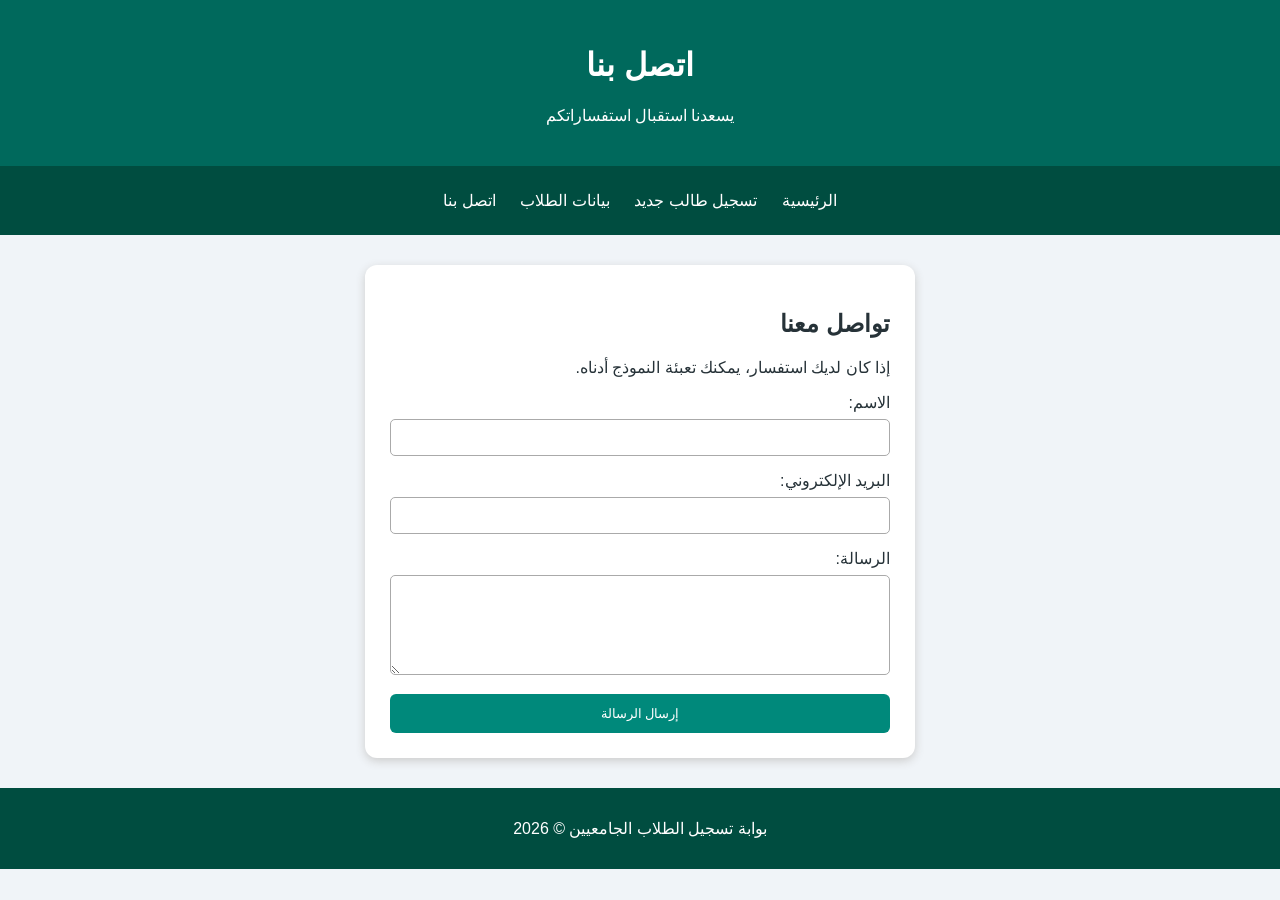
==== contact.html @ b2bc07c4 "Add files via upload" ====
<!DOCTYPE html>
<html lang="ar" dir="rtl">
<head>
    <meta charset="UTF-8">
    <meta name="viewport" content="width=device-width, initial-scale=1.0">
    <title>اتصل بنا</title>

    <style>
        body {
            font-family: Arial, sans-serif;
            background: #f0f4f8;
            margin: 0;
            color: #263238;
        }

        header {
            background: #00695c;
            color: white;
            text-align: center;
            padding: 25px;
        }

        nav {
            background: #004d40;
            text-align: center;
            padding: 15px;
        }

        nav a {
            color: white;
            text-decoration: none;
            margin: 10px;
            display: inline-block;
        }

        nav a:hover {
            color: yellow;
        }

        .card {
            background: white;
            max-width: 500px;
            margin: 30px auto;
            padding: 25px;
            border-radius: 12px;
            box-shadow: 0 3px 10px #cccccc;
        }

        label {
            display: block;
            margin-top: 15px;
        }

        input, textarea {
            width: 100%;
            padding: 10px;
            margin-top: 7px;
            box-sizing: border-box;
            border: 1px solid #aaa;
            border-radius: 5px;
        }

        textarea {
            height: 100px;
            resize: vertical;
        }

        button {
            width: 100%;
            padding: 12px;
            margin-top: 15px;
            background: #00897b;
            color: white;
            border: none;
            border-radius: 6px;
        }

        footer {
            background: #004d40;
            color: white;
            text-align: center;
            padding: 15px;
        }
    </style>
</head>

<body>

<header>
    <h1>اتصل بنا</h1>
    <p>يسعدنا استقبال استفساراتكم</p>
</header>

<nav>
    <a href="index.html">الرئيسية</a>
    <a href="register.html">تسجيل طالب جديد</a>
    <a href="students.html">بيانات الطلاب</a>
    <a href="contact.html">اتصل بنا</a>
</nav>

<div class="card">

    <h2>تواصل معنا</h2>

    <p>إذا كان لديك استفسار، يمكنك تعبئة النموذج أدناه.</p>

    <form onsubmit="alert('تم إرسال الرسالة التجريبية بنجاح!'); return false;">

        <label for="name">الاسم:</label>
        <input type="text" id="name" required>

        <label for="email">البريد الإلكتروني:</label>
        <input type="email" id="email" required>

        <label for="message">الرسالة:</label>
        <textarea id="message" required></textarea>

        <button type="submit">إرسال الرسالة</button>

    </form>

</div>

<footer>
    <p>بوابة تسجيل الطلاب الجامعيين © 2026</p>
</footer>

</body>
</html>
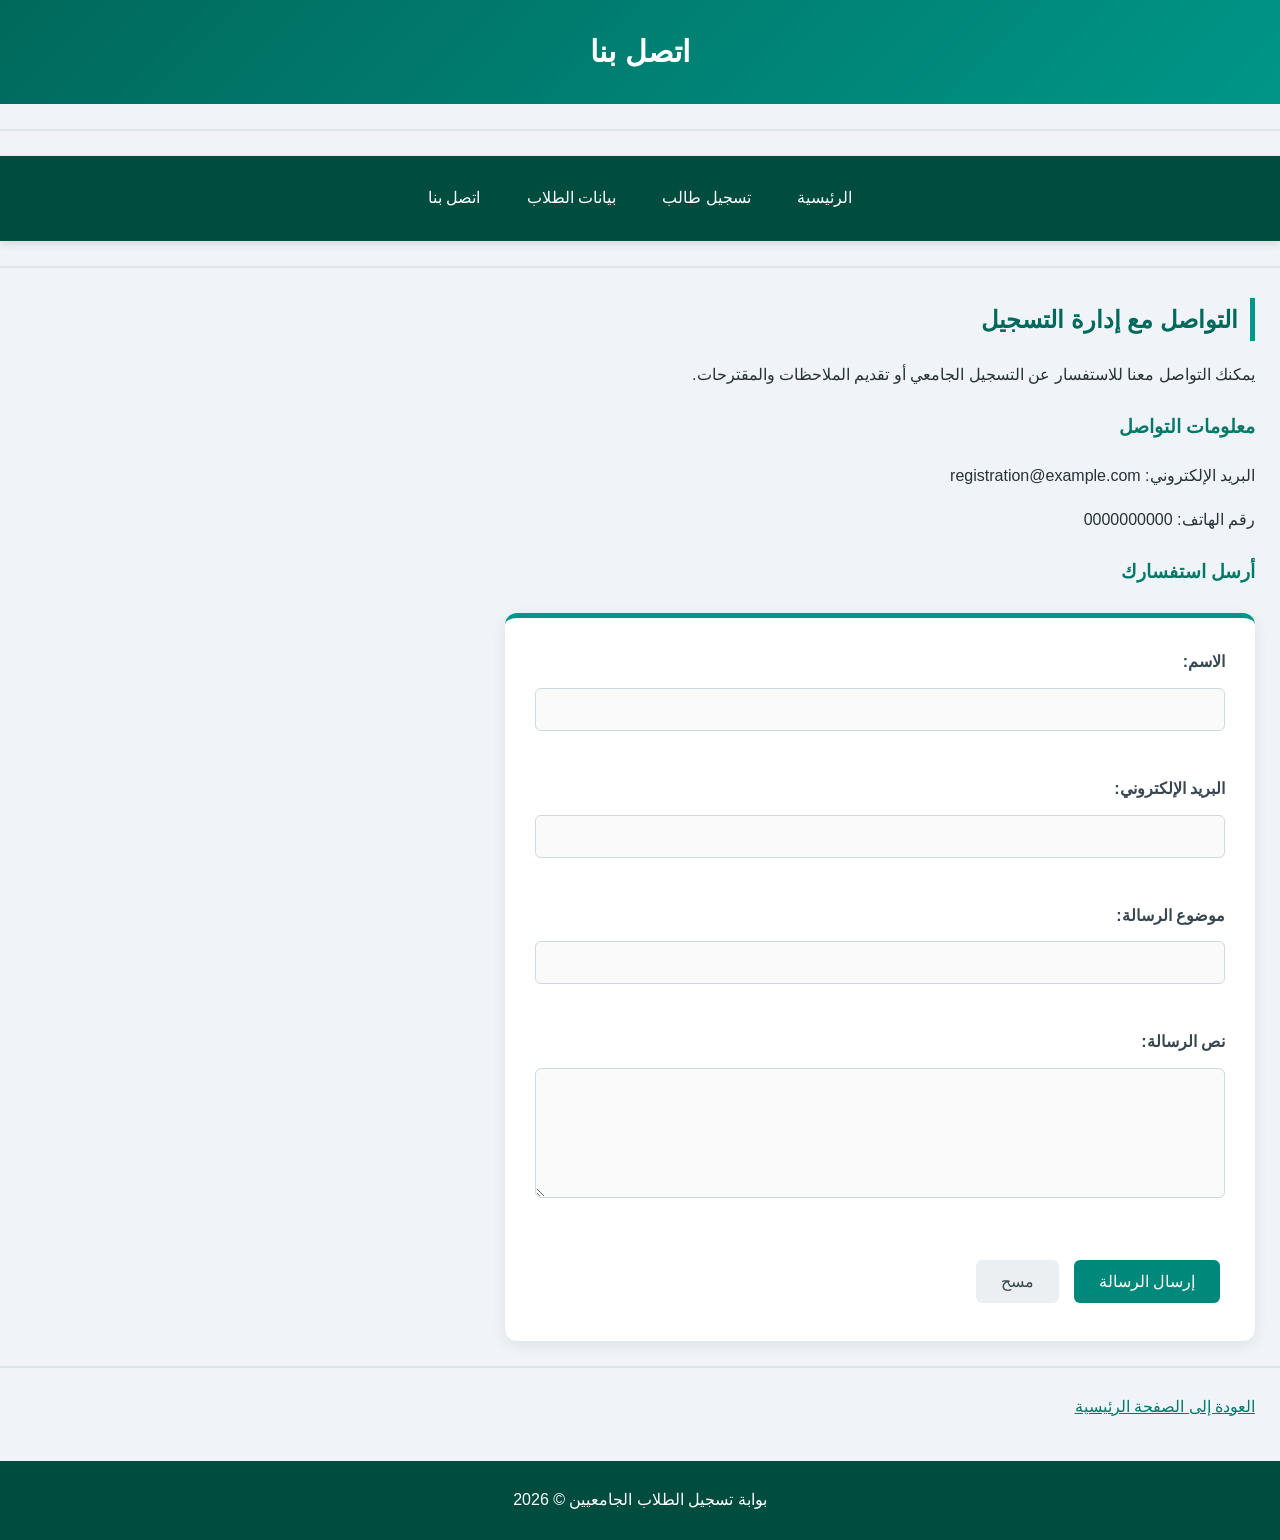
==== commit 704ef613: "Refactor contact.html for better organization Updated contact.html to use external stylesheet and im" ====
--- a/contact.html
+++ b/contact.html
@@ -1,129 +1,83 @@
 <!DOCTYPE html>
 <html lang="ar" dir="rtl">
+
 <head>
     <meta charset="UTF-8">
     <meta name="viewport" content="width=device-width, initial-scale=1.0">
     <title>اتصل بنا</title>
 
-    <style>
-        body {
-            font-family: Arial, sans-serif;
-            background: #f0f4f8;
-            margin: 0;
-            color: #263238;
-        }
-
-        header {
-            background: #00695c;
-            color: white;
-            text-align: center;
-            padding: 25px;
-        }
-
-        nav {
-            background: #004d40;
-            text-align: center;
-            padding: 15px;
-        }
-
-        nav a {
-            color: white;
-            text-decoration: none;
-            margin: 10px;
-            display: inline-block;
-        }
-
-        nav a:hover {
-            color: yellow;
-        }
-
-        .card {
-            background: white;
-            max-width: 500px;
-            margin: 30px auto;
-            padding: 25px;
-            border-radius: 12px;
-            box-shadow: 0 3px 10px #cccccc;
-        }
-
-        label {
-            display: block;
-            margin-top: 15px;
-        }
-
-        input, textarea {
-            width: 100%;
-            padding: 10px;
-            margin-top: 7px;
-            box-sizing: border-box;
-            border: 1px solid #aaa;
-            border-radius: 5px;
-        }
-
-        textarea {
-            height: 100px;
-            resize: vertical;
-        }
-
-        button {
-            width: 100%;
-            padding: 12px;
-            margin-top: 15px;
-            background: #00897b;
-            color: white;
-            border: none;
-            border-radius: 6px;
-        }
-
-        footer {
-            background: #004d40;
-            color: white;
-            text-align: center;
-            padding: 15px;
-        }
-    </style>
+    <link rel="stylesheet" href="style.css">
 </head>
 
 <body>
 
-<header>
     <h1>اتصل بنا</h1>
-    <p>يسعدنا استقبال استفساراتكم</p>
-</header>
 
-<nav>
-    <a href="index.html">الرئيسية</a>
-    <a href="register.html">تسجيل طالب جديد</a>
-    <a href="students.html">بيانات الطلاب</a>
-    <a href="contact.html">اتصل بنا</a>
-</nav>
+    <hr>
 
-<div class="card">
+    <nav>
+        <a href="index.html">الرئيسية</a>
+        <a href="register.html">تسجيل طالب</a>
+        <a href="students.html">بيانات الطلاب</a>
+        <a href="contact.html">اتصل بنا</a>
+    </nav>
 
-    <h2>تواصل معنا</h2>
+    <hr>
 
-    <p>إذا كان لديك استفسار، يمكنك تعبئة النموذج أدناه.</p>
+    <h2>التواصل مع إدارة التسجيل</h2>
 
-    <form onsubmit="alert('تم إرسال الرسالة التجريبية بنجاح!'); return false;">
+    <p>
+        يمكنك التواصل معنا للاستفسار عن التسجيل الجامعي
+        أو تقديم الملاحظات والمقترحات.
+    </p>
+
+    <h3>معلومات التواصل</h3>
+
+    <p>البريد الإلكتروني: registration@example.com</p>
+
+    <p>رقم الهاتف: 0000000000</p>
+
+    <h3>أرسل استفسارك</h3>
+
+    <div id="message" class="message" hidden></div>
+
+    <form id="contactForm" action="#" method="post">
 
         <label for="name">الاسم:</label>
-        <input type="text" id="name" required>
+        <input type="text" id="name" name="name" required>
+
+        <br><br>
 
         <label for="email">البريد الإلكتروني:</label>
-        <input type="email" id="email" required>
+        <input type="email" id="email" name="email" required>
 
-        <label for="message">الرسالة:</label>
-        <textarea id="message" required></textarea>
+        <br><br>
 
-        <button type="submit">إرسال الرسالة</button>
+        <label for="subject">موضوع الرسالة:</label>
+        <input type="text" id="subject" name="subject" required>
+
+        <br><br>
+
+        <label for="messageText">نص الرسالة:</label>
+        <textarea id="messageText" name="message" rows="6" required></textarea>
+
+        <br><br>
+
+        <input type="submit" value="إرسال الرسالة">
+        <input type="reset" value="مسح">
 
     </form>
 
-</div>
+    <hr>
 
-<footer>
-    <p>بوابة تسجيل الطلاب الجامعيين © 2026</p>
-</footer>
+    <p>
+        <a href="index.html">العودة إلى الصفحة الرئيسية</a>
+    </p>
 
+    <footer>
+        <p>بوابة تسجيل الطلاب الجامعيين &copy; 2026</p>
+    </footer>
+
+    <script src="script.js"></script>
 </body>
-</html>+</html>
--- a/style.css
+++ b/style.css
@@ -0,0 +1,349 @@
+/* ===================================
+   1. إعدادات الصفحة العامة
+=================================== */
+
+* {
+    box-sizing: border-box;
+}
+
+html {
+    scroll-behavior: smooth;
+}
+
+body {
+    margin: 0;
+    padding: 0;
+    font-family: Tahoma, Arial, sans-serif;
+    direction: rtl;
+    text-align: right;
+    background-color: #f0f4f8;
+    color: #263238;
+    line-height: 1.8;
+}
+
+/* ===================================
+   2. العناوين
+=================================== */
+
+h1 {
+    background: linear-gradient(135deg, #00695c, #009688);
+    color: white;
+    text-align: center;
+    padding: 25px 15px;
+    margin: 0;
+    font-size: 30px;
+}
+
+h2 {
+    color: #00695c;
+    border-right: 5px solid #009688;
+    padding-right: 12px;
+    margin-top: 30px;
+}
+
+h3 {
+    color: #00796b;
+    margin-top: 20px;
+}
+
+/* ===================================
+   3. الخطوط والفقرات
+=================================== */
+
+p {
+    font-size: 16px;
+    margin: 15px 0;
+}
+
+hr {
+    border: none;
+    height: 2px;
+    background-color: #dce5e9;
+    margin: 25px 0;
+}
+
+/* ===================================
+   4. قائمة التنقل
+=================================== */
+
+nav {
+    background-color: #004d40;
+    padding: 15px;
+    text-align: center;
+    box-shadow: 0 3px 8px rgba(0, 0, 0, 0.12);
+}
+
+nav a {
+    display: inline-block;
+    color: white;
+    text-decoration: none;
+    padding: 10px 18px;
+    margin: 3px;
+    border-radius: 6px;
+    font-size: 16px;
+    transition: 0.3s;
+}
+
+nav a:hover {
+    background-color: #80cbc4;
+    color: #00332d;
+}
+
+/* ===================================
+   5. الروابط العامة
+=================================== */
+
+a {
+    color: #00796b;
+    transition: 0.3s;
+}
+
+a:hover {
+    color: #004d40;
+}
+
+/* ===================================
+   6. المحتوى الرئيسي
+=================================== */
+
+body > p,
+body > ol,
+body > ul,
+body > form,
+body > table,
+body > textarea {
+    margin-right: 25px;
+    margin-left: 25px;
+}
+
+body > h2,
+body > h3 {
+    margin-right: 25px;
+    margin-left: 25px;
+}
+
+/* ===================================
+   7. القوائم
+=================================== */
+
+ul,
+ol {
+    line-height: 2.2;
+}
+
+li {
+    padding: 3px;
+}
+
+/* ===================================
+   8. نماذج التسجيل والتواصل
+=================================== */
+
+form {
+    background-color: white;
+    max-width: 750px;
+    margin: 25px auto;
+    padding: 30px;
+    border-radius: 12px;
+    box-shadow: 0 4px 15px rgba(0, 0, 0, 0.08);
+    border-top: 5px solid #009688;
+}
+
+label {
+    display: inline-block;
+    font-weight: bold;
+    color: #37474f;
+    margin-bottom: 6px;
+}
+
+/* حقول إدخال البيانات */
+
+input[type="text"],
+input[type="email"],
+input[type="tel"],
+input[type="date"],
+select,
+textarea {
+    width: 100%;
+    padding: 12px;
+    margin-top: 5px;
+    margin-bottom: 15px;
+    border: 1px solid #cfd8dc;
+    border-radius: 6px;
+    font-family: Tahoma, Arial, sans-serif;
+    font-size: 15px;
+    background-color: #fafafa;
+    transition: 0.3s;
+}
+
+/* تأثير عند الضغط على الحقول */
+
+input[type="text"]:focus,
+input[type="email"]:focus,
+input[type="tel"]:focus,
+input[type="date"]:focus,
+select:focus,
+textarea:focus {
+    outline: none;
+    border-color: #009688;
+    background-color: white;
+    box-shadow: 0 0 5px rgba(0, 150, 136, 0.25);
+}
+
+/* ===================================
+   9. أزرار الاختيار
+=================================== */
+
+input[type="radio"] {
+    accent-color: #009688;
+    margin: 0 8px;
+}
+
+/* ===================================
+   10. الأزرار
+=================================== */
+
+input[type="submit"],
+input[type="reset"] {
+    padding: 12px 25px;
+    margin: 8px 5px;
+    border: none;
+    border-radius: 6px;
+    cursor: pointer;
+    font-family: Tahoma, Arial, sans-serif;
+    font-size: 16px;
+    transition: 0.3s;
+}
+
+input[type="submit"] {
+    background-color: #00897b;
+    color: white;
+}
+
+input[type="submit"]:hover {
+    background-color: #004d40;
+    transform: translateY(-2px);
+}
+
+input[type="reset"] {
+    background-color: #eceff1;
+    color: #37474f;
+}
+
+input[type="reset"]:hover {
+    background-color: #cfd8dc;
+}
+
+/* ===================================
+   11. جدول بيانات الطلاب
+=================================== */
+
+table {
+    width: calc(100% - 50px);
+    margin: 25px auto;
+    border-collapse: collapse;
+    background-color: white;
+    box-shadow: 0 4px 12px rgba(0, 0, 0, 0.07);
+}
+
+th {
+    background-color: #00796b;
+    color: white;
+    padding: 15px 10px;
+    text-align: center;
+}
+
+td {
+    padding: 12px 10px;
+    text-align: center;
+    border: 1px solid #dce5e9;
+}
+
+tr:nth-child(even) {
+    background-color: #e0f2f1;
+}
+
+tr:hover {
+    background-color: #b2dfdb;
+}
+
+/* ===================================
+   12. منطقة التواصل
+=================================== */
+
+textarea {
+    min-height: 130px;
+    resize: vertical;
+}
+
+/* ===================================
+   13. تذييل الصفحة
+=================================== */
+
+footer {
+    background-color: #004d40;
+    color: white;
+    text-align: center;
+    padding: 20px;
+    margin-top: 40px;
+}
+
+footer p {
+    margin: 5px;
+}
+
+/* ===================================
+   14. تحسين شكل الصفحة على الهاتف
+=================================== */
+
+@media screen and (max-width: 600px) {
+
+    h1 {
+        font-size: 23px;
+        padding: 20px 10px;
+    }
+
+    h2 {
+        font-size: 20px;
+    }
+
+    nav {
+        padding: 10px 5px;
+    }
+
+    nav a {
+        display: block;
+        margin: 5px auto;
+        padding: 10px;
+    }
+
+    form {
+        width: calc(100% - 24px);
+        padding: 18px;
+        margin: 20px auto;
+    }
+
+    table {
+        width: calc(100% - 20px);
+        font-size: 12px;
+    }
+
+    th,
+    td {
+        padding: 8px 4px;
+        overflow-wrap: anywhere;
+    }
+
+    input[type="submit"],
+    input[type="reset"] {
+        width: 100%;
+        margin: 6px 0;
+    }
+
+    body > p,
+    body > ol,
+    body > ul {
+        margin-right: 15px;
+        margin-left: 15px;
+    }
+}
